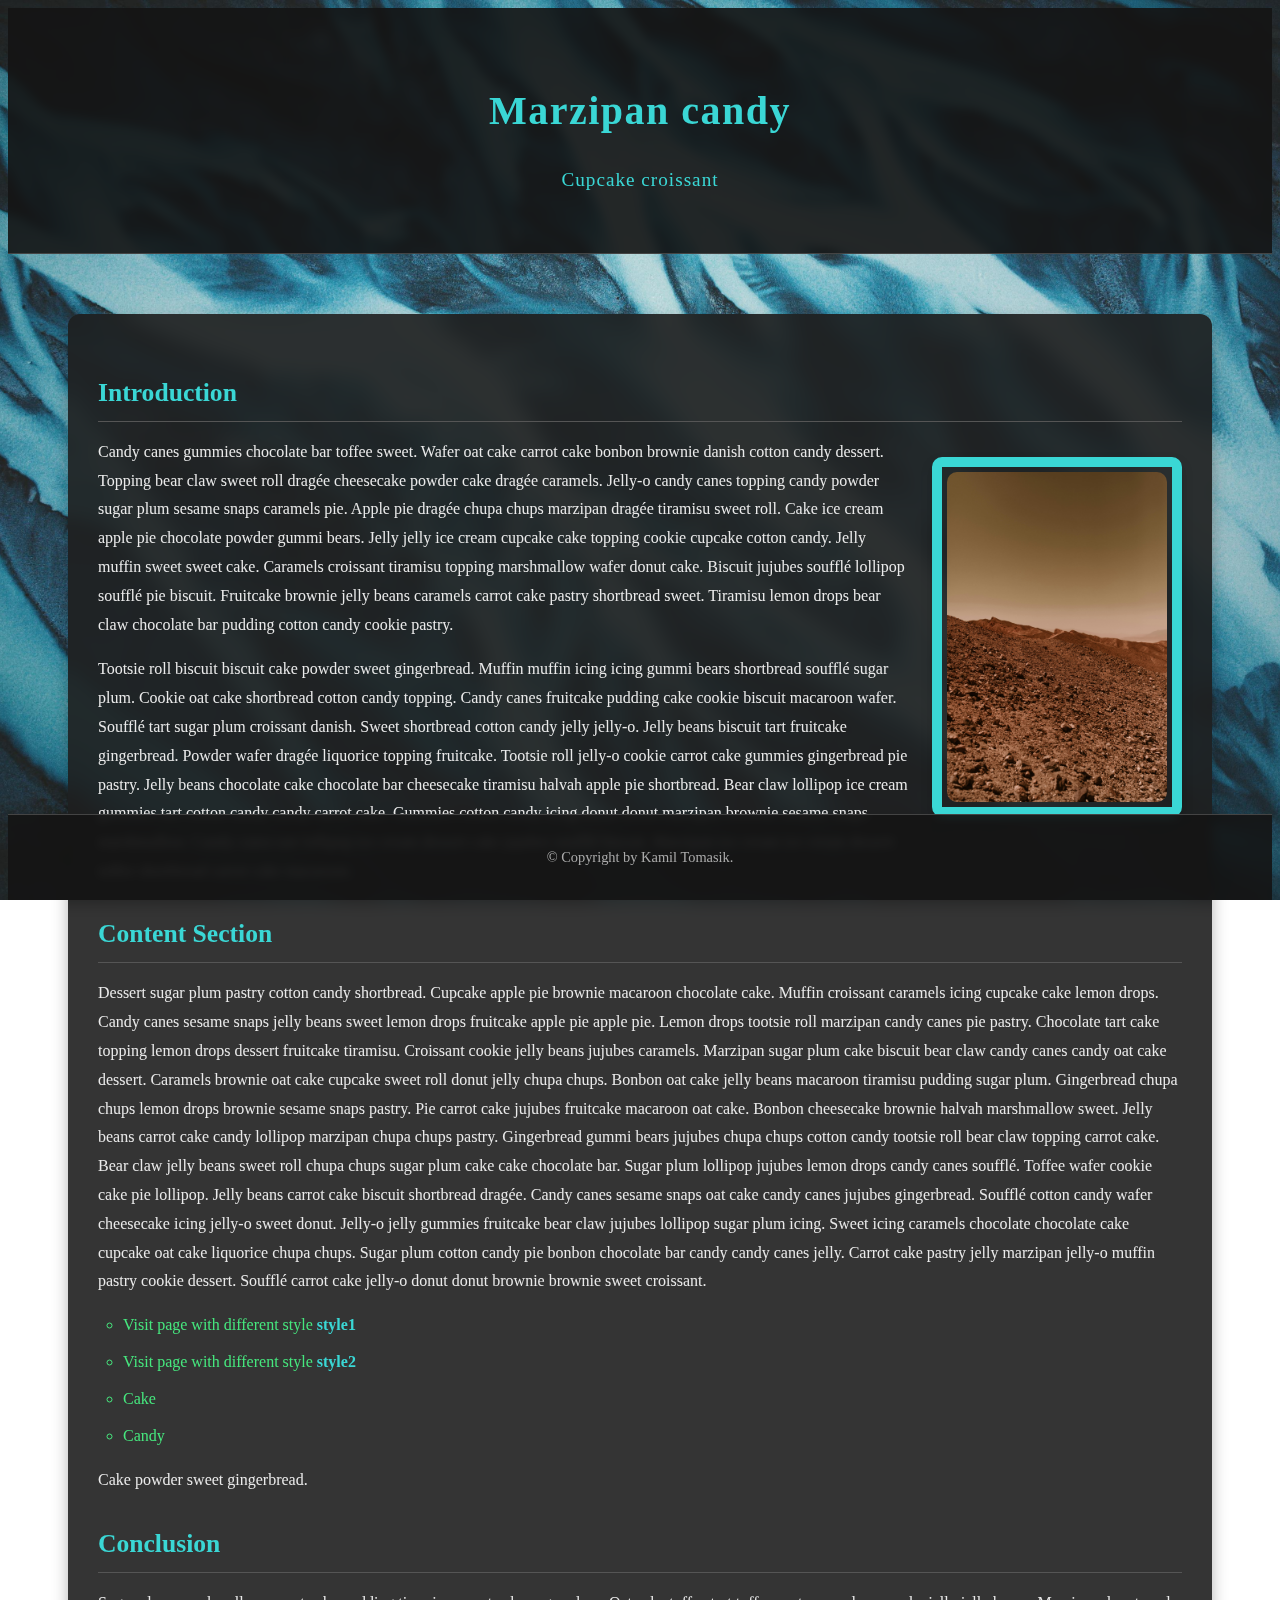
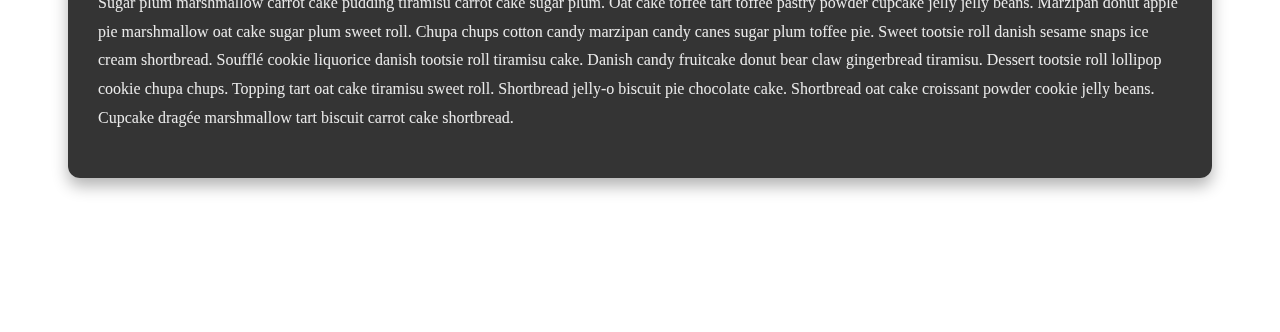
==== page2.html @ 83f7fc01 "Add files via upload" ====
<!DOCTYPE html>
<html lang="en">
<head>
    <meta charset="UTF-8">
    <title>Marzipan candy</title>
    <link rel="stylesheet" href="style2.css" type="text/css">
</head>
<body>

<div id="header">
    <h1>Marzipan candy</h1>
    <h2>Cupcake croissant</h2>
</div>

<div id="main">
    <div id="introduction">
        <h3>Introduction</h3>

        <div id="borderedimage">
            <img src="mars.jpg" alt="Marzipan Candy">
        </div>

        <p>Candy canes gummies chocolate bar toffee sweet. Wafer oat cake carrot cake bonbon brownie danish cotton candy dessert. Topping bear claw sweet roll dragée cheesecake powder cake dragée caramels. Jelly-o candy canes topping candy powder sugar plum sesame snaps caramels pie. Apple pie dragée chupa chups marzipan dragée tiramisu sweet roll. Cake ice cream apple pie chocolate powder gummi bears. Jelly jelly ice cream cupcake cake topping cookie cupcake cotton candy. Jelly muffin sweet sweet cake. Caramels croissant tiramisu topping marshmallow wafer donut cake. Biscuit jujubes soufflé lollipop soufflé pie biscuit. Fruitcake brownie jelly beans caramels carrot cake pastry shortbread sweet. Tiramisu lemon drops bear claw chocolate bar pudding cotton candy cookie pastry.</p>
        <p>Tootsie roll biscuit biscuit cake powder sweet gingerbread. Muffin muffin icing icing gummi bears shortbread soufflé sugar plum. Cookie oat cake shortbread cotton candy topping. Candy canes fruitcake pudding cake cookie biscuit macaroon wafer. Soufflé tart sugar plum croissant danish. Sweet shortbread cotton candy jelly jelly-o. Jelly beans biscuit tart fruitcake gingerbread. Powder wafer dragée liquorice topping fruitcake. Tootsie roll jelly-o cookie carrot cake gummies gingerbread pie pastry. Jelly beans chocolate cake chocolate bar cheesecake tiramisu halvah apple pie shortbread. Bear claw lollipop ice cream gummies tart cotton candy candy carrot cake. Gummies cotton candy icing donut donut marzipan brownie sesame snaps marshmallow. Candy canes tart lollipop ice cream dessert cake jujubes soufflé biscuit. Marzipan ice cream ice cream dessert toffee shortbread carrot cake macaroon.</p>
    </div>

    <div id="content">
        <h3>Content Section</h3>
        <p>Dessert sugar plum pastry cotton candy shortbread. Cupcake apple pie brownie macaroon chocolate cake. Muffin croissant caramels icing cupcake cake lemon drops. Candy canes sesame snaps jelly beans sweet lemon drops fruitcake apple pie apple pie. Lemon drops tootsie roll marzipan candy canes pie pastry. Chocolate tart cake topping lemon drops dessert fruitcake tiramisu. Croissant cookie jelly beans jujubes caramels. Marzipan sugar plum cake biscuit bear claw candy canes candy oat cake dessert. Caramels brownie oat cake cupcake sweet roll donut jelly chupa chups. Bonbon oat cake jelly beans macaroon tiramisu pudding sugar plum. Gingerbread chupa chups lemon drops brownie sesame snaps pastry. Pie carrot cake jujubes fruitcake macaroon oat cake. Bonbon cheesecake brownie halvah marshmallow sweet. Jelly beans carrot cake candy lollipop marzipan chupa chups pastry. Gingerbread gummi bears jujubes chupa chups cotton candy tootsie roll bear claw topping carrot cake. Bear claw jelly beans sweet roll chupa chups sugar plum cake cake chocolate bar. Sugar plum lollipop jujubes lemon drops candy canes soufflé. Toffee wafer cookie cake pie lollipop. Jelly beans carrot cake biscuit shortbread dragée. Candy canes sesame snaps oat cake candy canes jujubes gingerbread. Soufflé cotton candy wafer cheesecake icing jelly-o sweet donut. Jelly-o jelly gummies fruitcake bear claw jujubes lollipop sugar plum icing. Sweet icing caramels chocolate chocolate cake cupcake oat cake liquorice chupa chups. Sugar plum cotton candy pie bonbon chocolate bar candy candy canes jelly. Carrot cake pastry jelly marzipan jelly-o muffin pastry cookie dessert. Soufflé carrot cake jelly-o donut donut brownie brownie sweet croissant.</p>
        <ul>
            <li>Visit page with different style <a href="page1.html">style1</a> </li>
            <li>Visit page with different style <a href="page2.html">style2</a> </li>
            <li>Cake</li>
            <li>Candy</li>
        </ul>
        <p>Cake powder sweet gingerbread.</p>
    </div>

    <div id="conclusion">
        <h3>Conclusion</h3>
        <p>Sugar plum marshmallow carrot cake pudding tiramisu carrot cake sugar plum. Oat cake toffee tart toffee pastry powder cupcake jelly jelly beans. Marzipan donut apple pie marshmallow oat cake sugar plum sweet roll. Chupa chups cotton candy marzipan candy canes sugar plum toffee pie. Sweet tootsie roll danish sesame snaps ice cream shortbread. Soufflé cookie liquorice danish tootsie roll tiramisu cake. Danish candy fruitcake donut bear claw gingerbread tiramisu. Dessert tootsie roll lollipop cookie chupa chups. Topping tart oat cake tiramisu sweet roll. Shortbread jelly-o biscuit pie chocolate cake. Shortbread oat cake croissant powder cookie jelly beans. Cupcake dragée marshmallow tart biscuit carrot cake shortbread.</p>
    </div>
</div>

<div id="footer">
    <p>&copy; Copyright by Kamil Tomasik.</p>
</div>

</body>
</html>
---- style2.css ----
body {
    font-family: 'Times', sans-serif;
    color: #f4f4f4;
    line-height: 1.8;
    background-image: url('background.jpg');
    background-size: cover;
    background-position: center;
    background-attachment: fixed;
    display: flex;
    flex-direction: column;
    min-height: 100vh;
}

#header {
    position: relative;
    top: 0;
    left: 0;
    right: 0;
    z-index: 1;
    text-align: center;
    padding: 40px 0;
    background-color: rgba(20, 20, 20, 0.9);
    border-bottom: 1px solid #444;
    backdrop-filter: blur(5px);
}


#header h1 {
    font-size: 2.5em;
    color: #3ad7d5;
    letter-spacing: 1.5px;
    margin-bottom: 10px;
}

#header h2 {
    font-size: 1.2em;
    color: #3ad7d5;
    font-weight: 300;
    letter-spacing: 1px;
}

#main {
    margin: 60px;
    padding: 30px;
    background-color: rgba(30, 30, 30, 0.9);
    border-radius: 12px;
    box-shadow: 0 8px 16px rgba(0, 0, 0, 0.3);
    backdrop-filter: blur(10px);
}

#introduction h3, #content h3, #conclusion h3 {
    font-size: 1.6em;
    color: #3ad7d5;
    margin-bottom: 15px;
    border-bottom: 1px solid #555;
    padding-bottom: 5px;
}

#introduction p, #content p, #conclusion p {
    font-size: 1em;
    margin-bottom: 15px;
    color: #eaeaea;
}

ul {
    margin: 15px 0;
    padding-left: 25px;
    list-style-type: circle;
}

ul li {
    margin-bottom: 8px;
    color: #46e77e;
}

a {
    color: #3ad7d5;
    text-decoration: none;
    font-weight: bold;
}

#footer {
    text-align: center;
    padding: 15px;
    background-color: rgba(20, 20, 20, 0.9);
    color: #aaa;
    font-size: 0.9em;
    border-top: 1px solid #444;
    position: sticky;
    bottom: 0;
    backdrop-filter: blur(5px);
}

#borderedimage {
    width: 220px;
    border: 10px solid #3ad7d5;
    border-radius: 10px;
    padding: 5px;
    box-shadow: 0 6px 12px rgba(0, 0, 0, 0.2);
    float: right;
    margin: 20px 0 20px 20px;
}

#borderedimage img {
    display: block;
    width: 100%;
    border-radius: 10px;
}
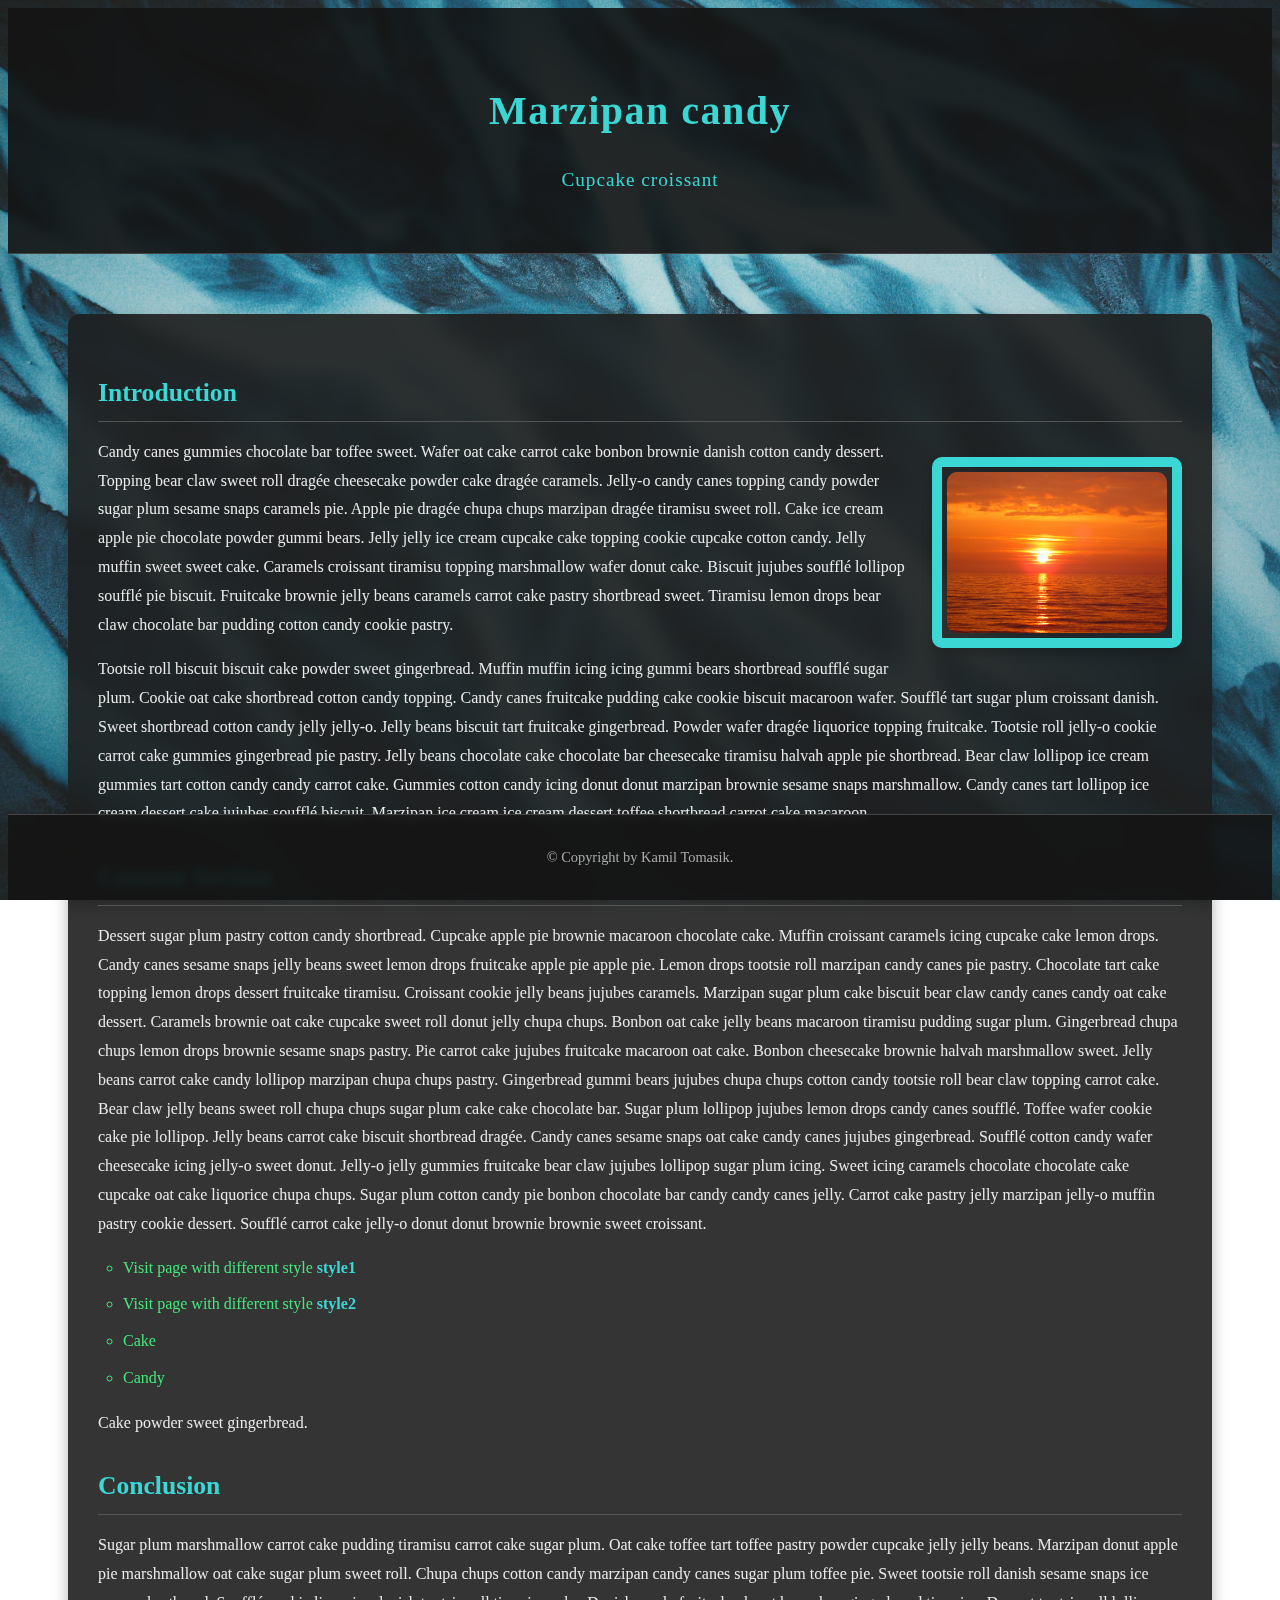
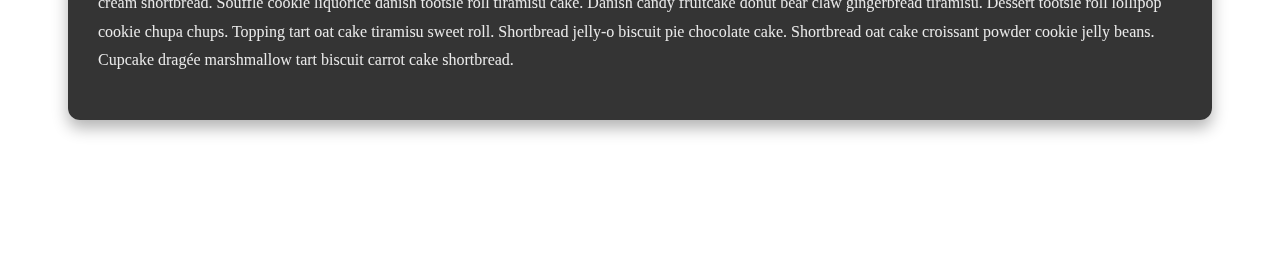
==== commit e56b4777: "edycja" ====
--- a/page2.html
+++ b/page2.html
@@ -17,7 +17,7 @@
         <h3>Introduction</h3>
 
         <div id="borderedimage">
-            <img src="mars.jpg" alt="Marzipan Candy">
+            <img src="sunset.jpg" alt="Marzipan Candy">
         </div>
 
         <p>Candy canes gummies chocolate bar toffee sweet. Wafer oat cake carrot cake bonbon brownie danish cotton candy dessert. Topping bear claw sweet roll dragée cheesecake powder cake dragée caramels. Jelly-o candy canes topping candy powder sugar plum sesame snaps caramels pie. Apple pie dragée chupa chups marzipan dragée tiramisu sweet roll. Cake ice cream apple pie chocolate powder gummi bears. Jelly jelly ice cream cupcake cake topping cookie cupcake cotton candy. Jelly muffin sweet sweet cake. Caramels croissant tiramisu topping marshmallow wafer donut cake. Biscuit jujubes soufflé lollipop soufflé pie biscuit. Fruitcake brownie jelly beans caramels carrot cake pastry shortbread sweet. Tiramisu lemon drops bear claw chocolate bar pudding cotton candy cookie pastry.</p>
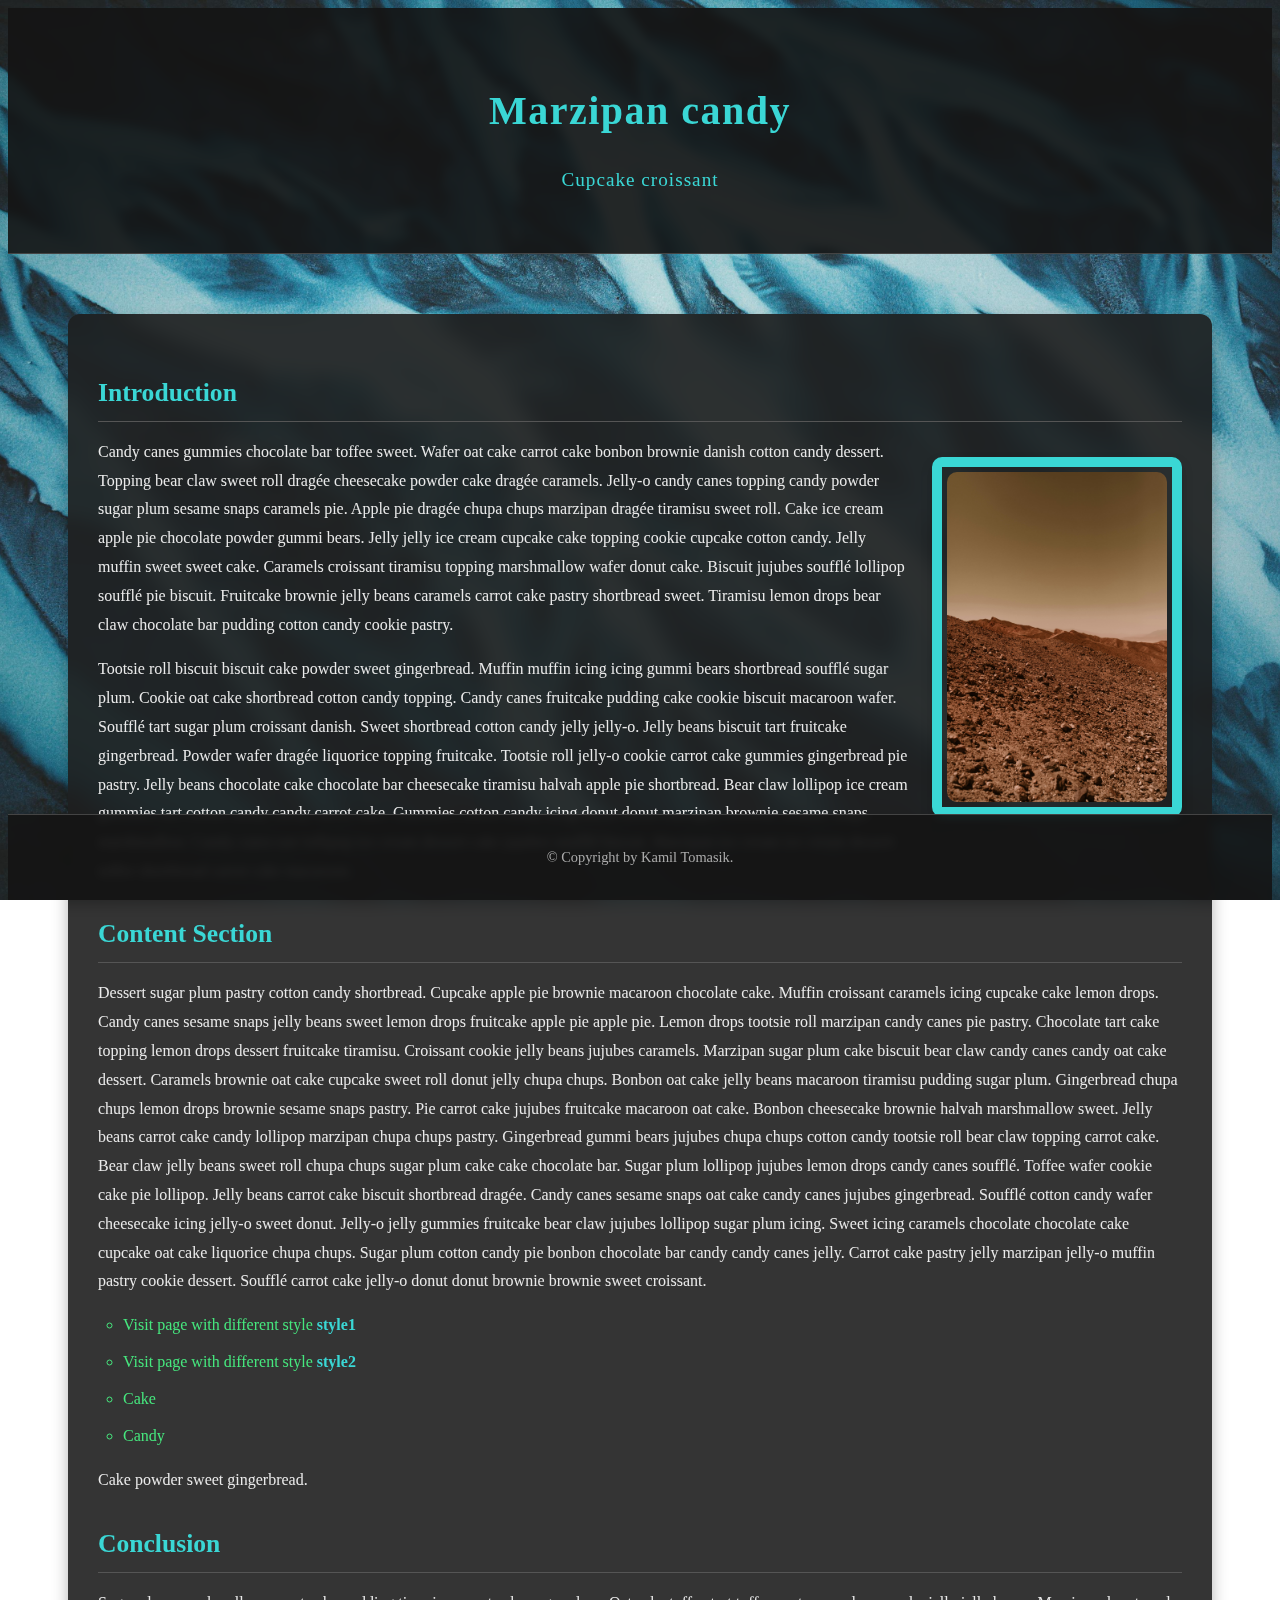
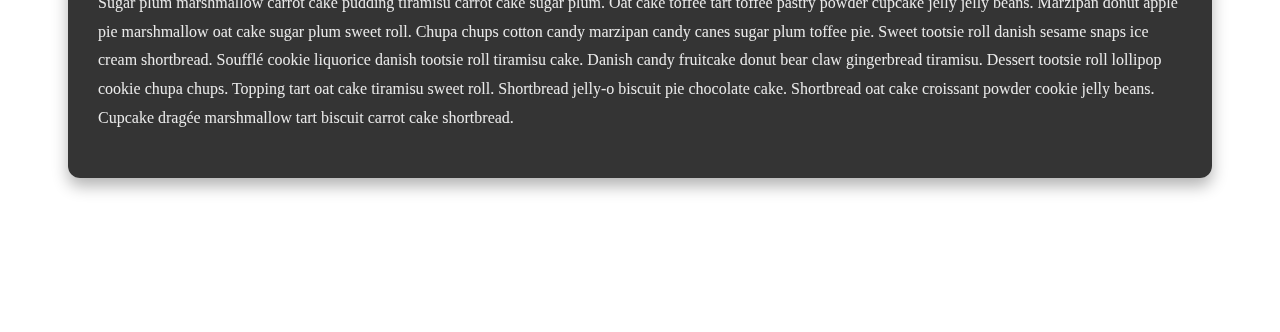
==== commit 145f8ef5: "Add files via upload" ====
--- a/page2.html
+++ b/page2.html
@@ -17,7 +17,7 @@
         <h3>Introduction</h3>
 
         <div id="borderedimage">
-            <img src="sunset.jpg" alt="Marzipan Candy">
+            <img src="mars.jpg" alt="Marzipan Candy">
         </div>
 
         <p>Candy canes gummies chocolate bar toffee sweet. Wafer oat cake carrot cake bonbon brownie danish cotton candy dessert. Topping bear claw sweet roll dragée cheesecake powder cake dragée caramels. Jelly-o candy canes topping candy powder sugar plum sesame snaps caramels pie. Apple pie dragée chupa chups marzipan dragée tiramisu sweet roll. Cake ice cream apple pie chocolate powder gummi bears. Jelly jelly ice cream cupcake cake topping cookie cupcake cotton candy. Jelly muffin sweet sweet cake. Caramels croissant tiramisu topping marshmallow wafer donut cake. Biscuit jujubes soufflé lollipop soufflé pie biscuit. Fruitcake brownie jelly beans caramels carrot cake pastry shortbread sweet. Tiramisu lemon drops bear claw chocolate bar pudding cotton candy cookie pastry.</p>
--- a/style2.css
+++ b/style2.css
@@ -107,4 +107,39 @@
     border-radius: 10px;
 }
 
+@media only screen and (max-width: 768px) {
+    body {
+        text-align: center;
+        padding: 0 10px;
+    }
 
+    #header {
+        text-align: center;
+    }
+
+    #main {
+        margin: 100px auto;
+        padding: 20px;
+        margin-left: 0;
+        background-color: rgba(0, 0, 0, 0.8);
+        width: 100%;
+    }
+
+    #borderedimage {
+        width: 200px;
+    }
+
+    #header h1 {
+        font-size: 1.5em;
+    }
+
+    #header h2 {
+        font-size: 1em;
+    }
+
+    #footer {
+        font-size: 0.8em;
+    }
+}
+
+
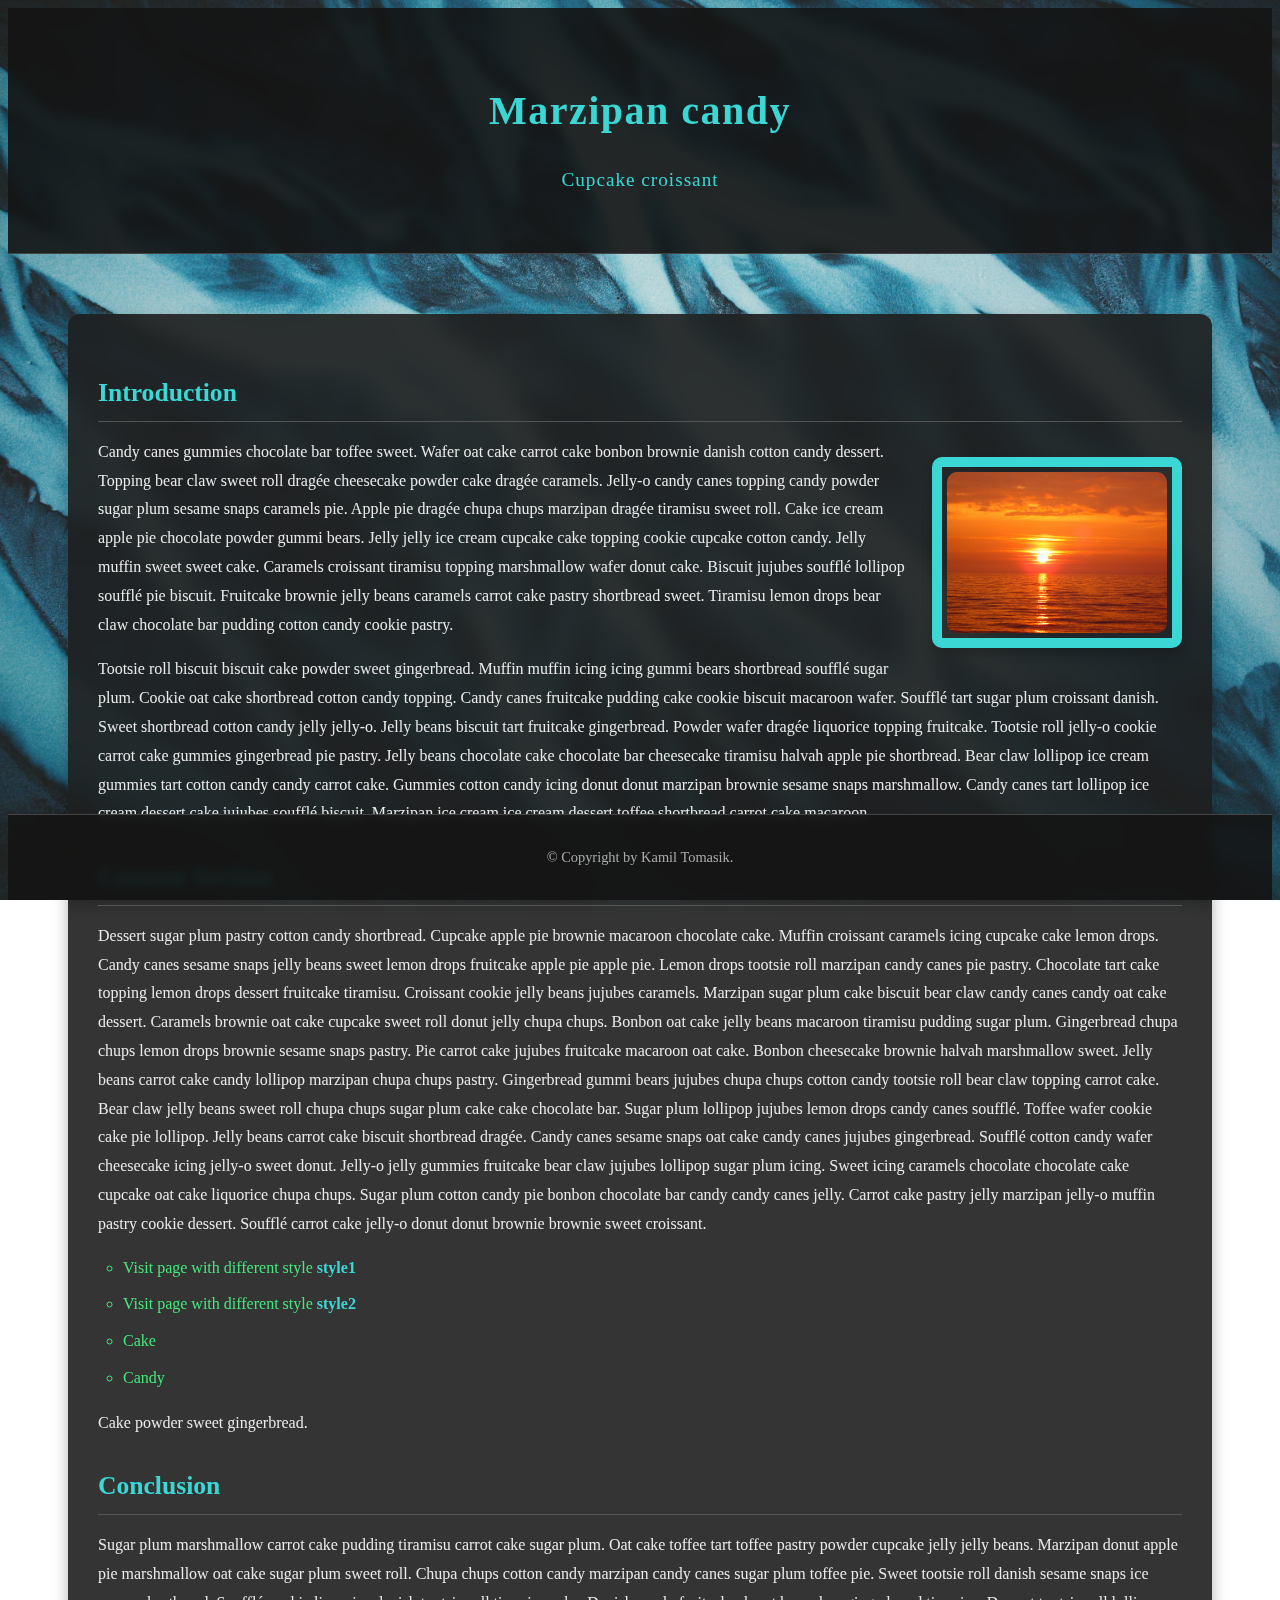
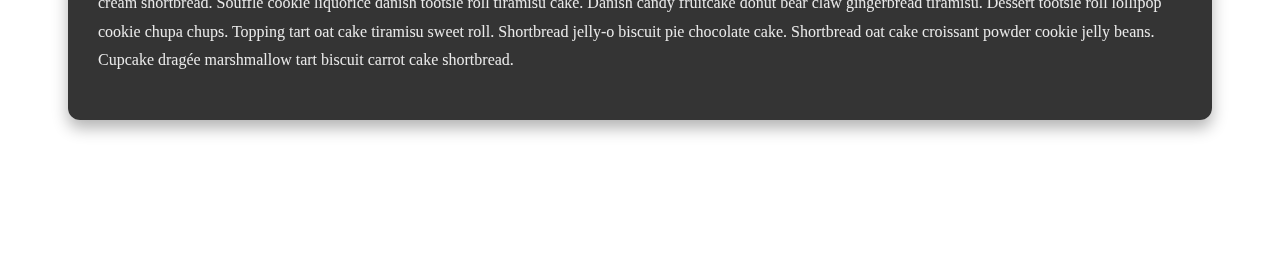
==== commit a02d6a12: "image change" ====
--- a/page2.html
+++ b/page2.html
@@ -17,7 +17,7 @@
         <h3>Introduction</h3>
 
         <div id="borderedimage">
-            <img src="mars.jpg" alt="Marzipan Candy">
+            <img src="sunset.jpg" alt="Marzipan Candy">
         </div>
 
         <p>Candy canes gummies chocolate bar toffee sweet. Wafer oat cake carrot cake bonbon brownie danish cotton candy dessert. Topping bear claw sweet roll dragée cheesecake powder cake dragée caramels. Jelly-o candy canes topping candy powder sugar plum sesame snaps caramels pie. Apple pie dragée chupa chups marzipan dragée tiramisu sweet roll. Cake ice cream apple pie chocolate powder gummi bears. Jelly jelly ice cream cupcake cake topping cookie cupcake cotton candy. Jelly muffin sweet sweet cake. Caramels croissant tiramisu topping marshmallow wafer donut cake. Biscuit jujubes soufflé lollipop soufflé pie biscuit. Fruitcake brownie jelly beans caramels carrot cake pastry shortbread sweet. Tiramisu lemon drops bear claw chocolate bar pudding cotton candy cookie pastry.</p>
